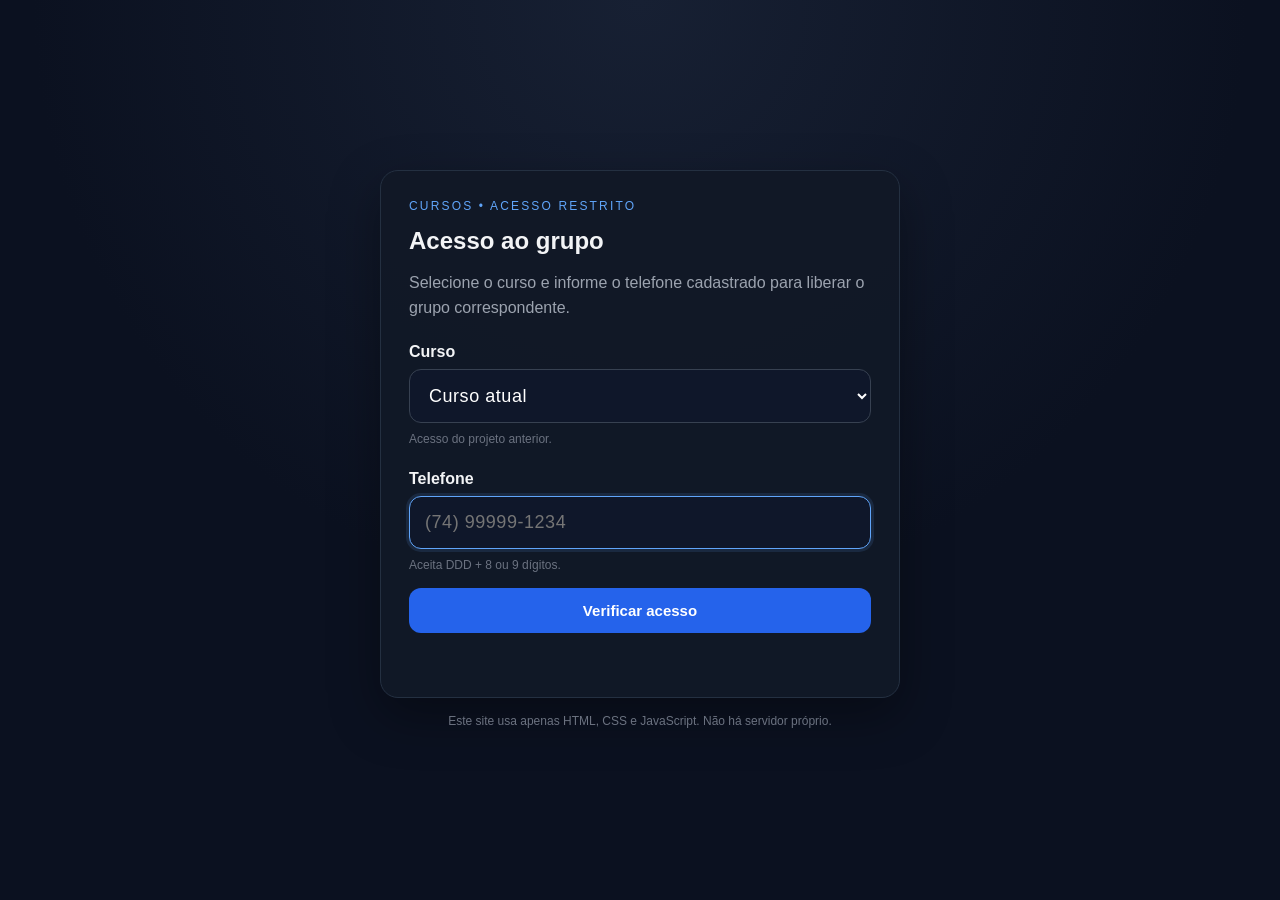
==== index.html @ cd34e5b5 "updated" ====
<!DOCTYPE html>
<html lang="pt-BR">
<head>
  <meta charset="UTF-8">
  <meta name="viewport" content="width=device-width, initial-scale=1.0">
  <meta name="robots" content="noindex,nofollow,noarchive">
  <meta name="theme-color" content="#111827">
  <title>Acesso aos Cursos</title>
  <link rel="stylesheet" href="css/style.css">
</head>
<body>
  <main class="container">
    <section class="card" id="accessCard">
      <div class="brand">CURSOS • ACESSO RESTRITO</div>
      <h1>Acesso ao grupo</h1>
      <p class="muted">Selecione o curso e informe o telefone cadastrado para liberar o grupo correspondente.</p>

      <form id="accessForm" novalidate>
        <label for="course">Curso</label>
        <select id="course" name="course" required></select>
        <div id="courseDescription" class="help-inline">Selecione o curso para continuar.</div>

        <label for="phone">Telefone</label>
        <input
          id="phone"
          name="phone"
          type="tel"
          inputmode="numeric"
          autocomplete="tel"
          placeholder="(74) 99999-1234"
          maxlength="15"
          aria-describedby="phoneHelp"
          required
        >
        <div id="phoneHelp" class="help-inline">Aceita DDD + 8 ou 9 dígitos.</div>
        <button id="checkButton" type="submit">Verificar acesso</button>
      </form>

      <div id="status" class="status" role="status" aria-live="polite"></div>
    </section>

    <section class="card hidden" id="successCard" aria-hidden="true">
      <div class="success">✓ ACESSO AUTORIZADO</div>
      <h2>Seu acesso foi confirmado</h2>
      <p id="selectedCourse" class="course-name"></p>
      <p class="muted">O link do grupo foi liberado somente após a validação.</p>
      <a id="whatsappButton" class="whatsapp" href="#" target="_blank" rel="noopener noreferrer">
        Entrar no grupo do WhatsApp
      </a>
      <button id="logoutButton" class="secondary" type="button">Voltar</button>
    </section>

    <footer>Este site usa apenas HTML, CSS e JavaScript. Não há servidor próprio.</footer>
  </main>

  <script src="dados/authorized.js" defer></script>
  <script type="module" src="js/app.js"></script>
</body>
</html>
---- css/style.css ----
:root {
  --bg: #0b1120;
  --card: #111827;
  --line: #243041;
  --text: #f3f4f6;
  --muted: #9ca3af;
  --accent: #22c55e;
  --primary: #2563eb;
  --danger: #f87171;
  --ok: #86efac;
}

* { box-sizing: border-box; }

body {
  margin: 0;
  min-height: 100vh;
  font-family: Arial, Helvetica, sans-serif;
  background: radial-gradient(circle at top, #172033, var(--bg) 55%);
  color: var(--text);
  display: grid;
  place-items: center;
  padding: 24px;
}

.container { width: min(100%, 520px); }

.card {
  background: rgba(17, 24, 39, .97);
  border: 1px solid var(--line);
  border-radius: 18px;
  padding: 28px;
  box-shadow: 0 18px 50px rgba(0,0,0,.35);
}

.brand {
  font-size: 12px;
  letter-spacing: .18em;
  color: #60a5fa;
  margin-bottom: 14px;
}

h1, h2 { margin: 0 0 12px; }
.muted { color: var(--muted); line-height: 1.55; }

label {
  display: block;
  margin: 22px 0 8px;
  font-weight: 700;
}

input, select {
  width: 100%;
  padding: 15px;
  border-radius: 12px;
  border: 1px solid #374151;
  background: #0f172a;
  color: #fff;
  font-size: 18px;
  letter-spacing: .03em;
  outline: none;
}

input:focus, select:focus {
  border-color: #60a5fa;
  box-shadow: 0 0 0 3px rgba(96,165,250,.12);
}

button, .whatsapp {
  display: inline-flex;
  justify-content: center;
  align-items: center;
  width: 100%;
  margin-top: 14px;
  padding: 14px 16px;
  border: 0;
  border-radius: 12px;
  font-weight: 700;
  font-size: 15px;
  text-decoration: none;
  cursor: pointer;
}

button { background: var(--primary); color: #fff; }
button:disabled { opacity: .55; cursor: wait; }
.whatsapp { background: var(--accent); color: #052e16; }
.secondary { background: #1f2937; color: #d1d5db; }

.status { min-height: 22px; margin-top: 14px; font-size: 14px; }
.status.error { color: var(--danger); }
.status.ok { color: var(--ok); }

.help-inline, footer {
  color: #6b7280;
  font-size: 12px;
  line-height: 1.5;
}

.help-inline { margin-top: 7px; }
footer { text-align: center; margin-top: 14px; }
.course-name { margin: 0 0 10px; font-weight: 700; color: #fff; }

.success { color: var(--ok); font-weight: 700; font-size: 13px; letter-spacing: .08em; margin-bottom: 12px; }
.hidden { display: none; }

@media (max-width: 520px) {
  body { padding: 14px; }
  .card { padding: 22px; }
}
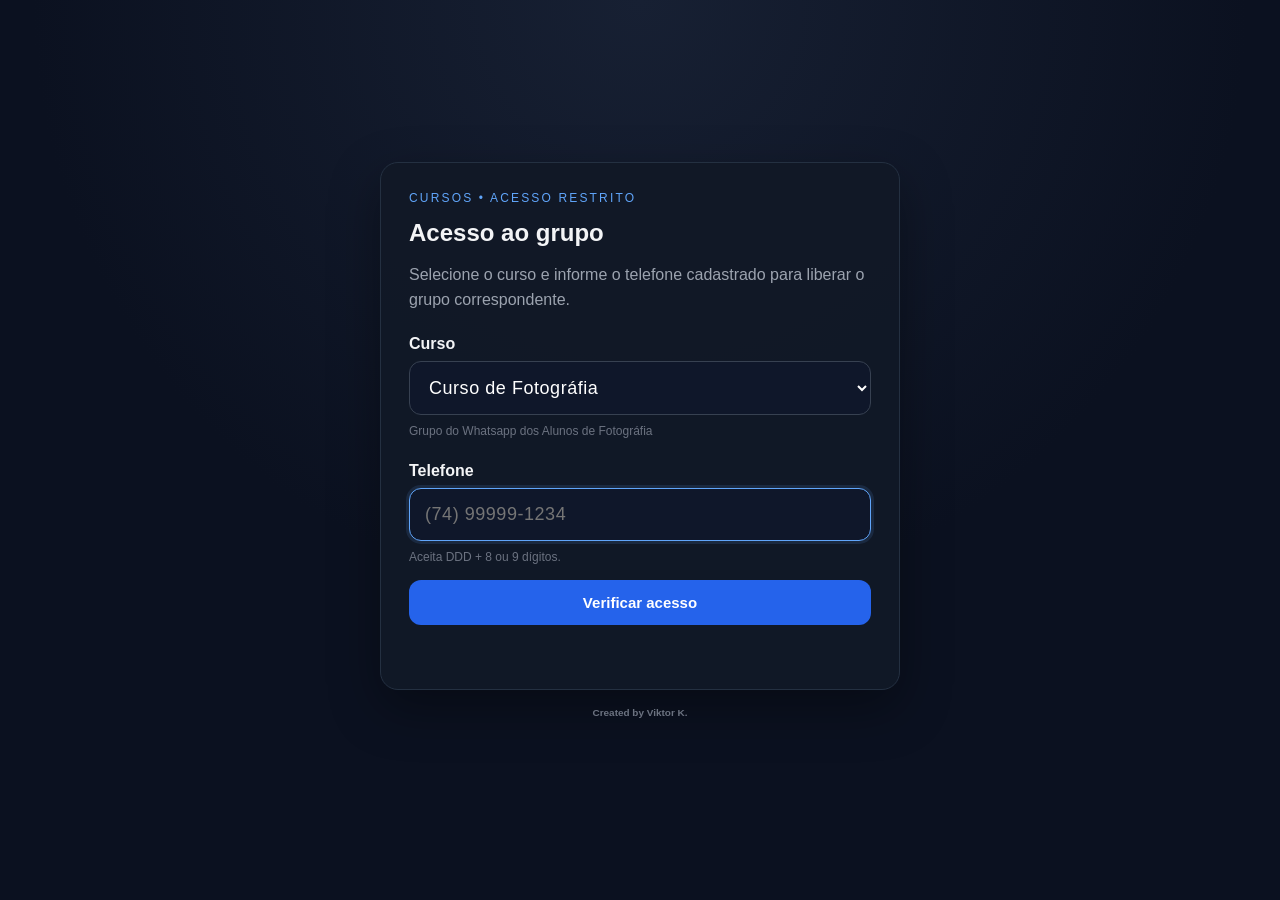
==== commit 9143bfa8: "Update index.html" ====
--- a/index.html
+++ b/index.html
@@ -50,7 +50,7 @@
       <button id="logoutButton" class="secondary" type="button">Voltar</button>
     </section>
 
-    <footer>Este site usa apenas HTML, CSS e JavaScript. Não há servidor próprio.</footer>
+    <footer><h5 style="text-align:center;">Created by Viktor K.</</h5></footer>
   </main>
 
   <script src="dados/authorized.js" defer></script>
